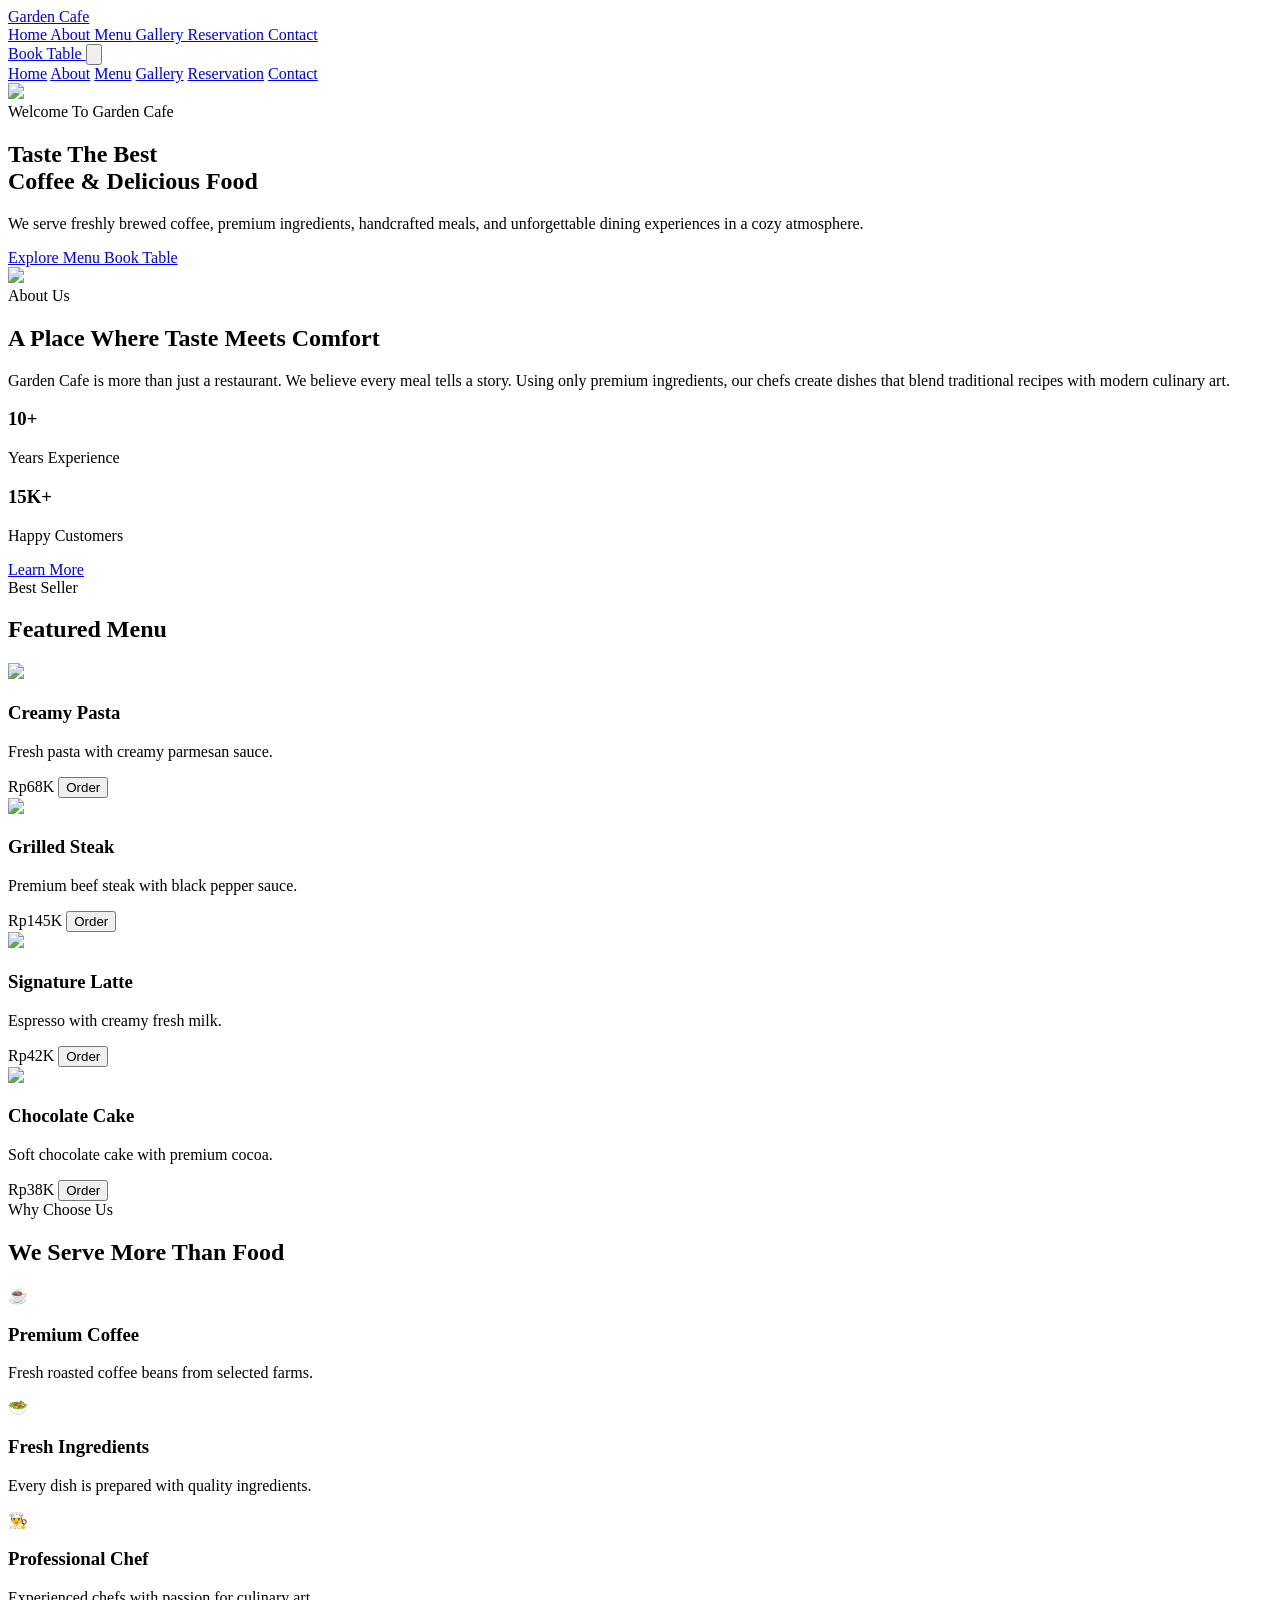
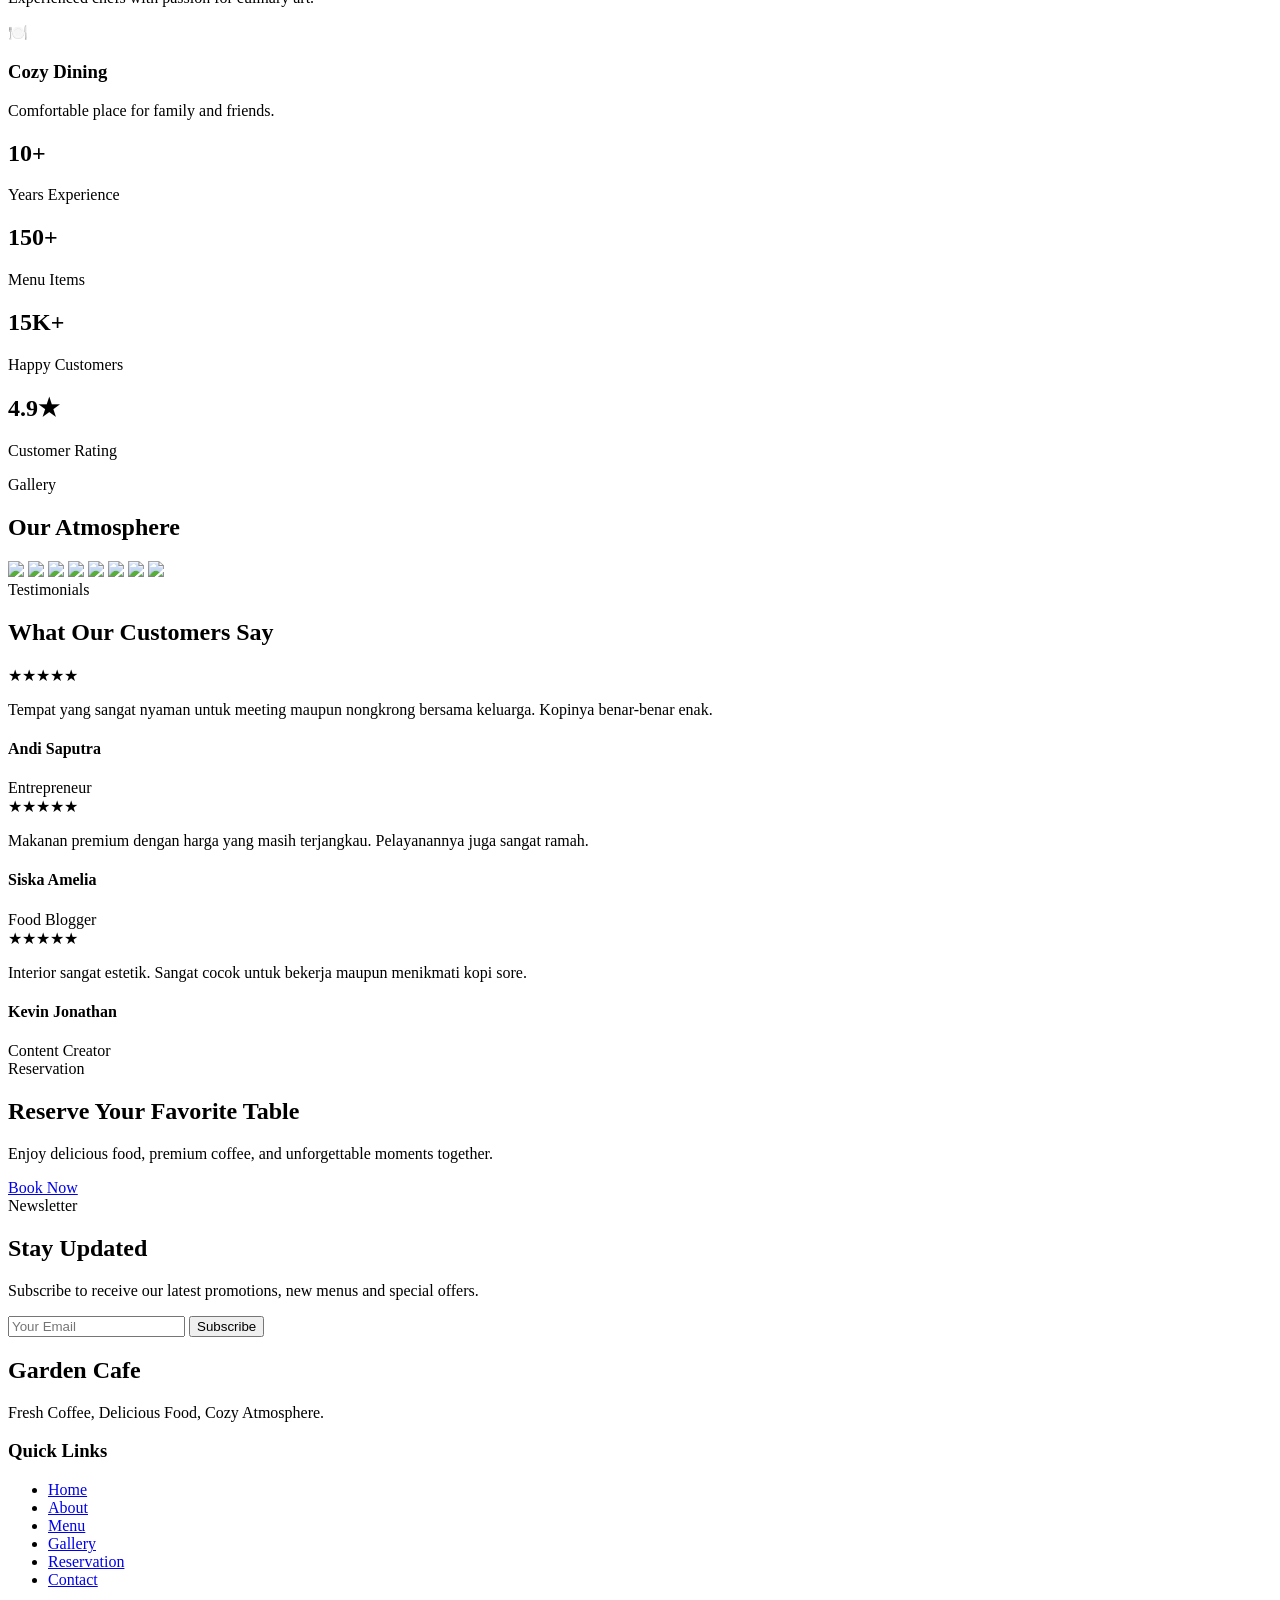
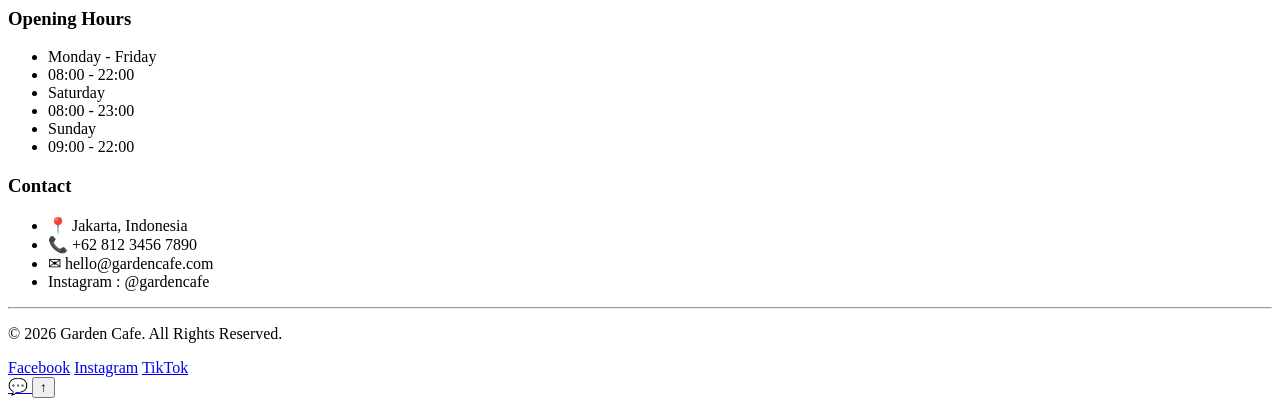
==== index.html @ 98a77467 "first commit" ====
<!DOCTYPE html>
<html lang="en">

<head>
    <meta charset="UTF-8">
    <meta name="viewport" content="width=device-width, initial-scale=1.0">

    <title>Garden Cafe | Restaurant & Coffee</title>

    <meta name="description"
        content="Garden Cafe - Fresh Coffee, Delicious Food, Cozy Atmosphere">

    <link rel="icon" href="favicon.ico">

    <!-- Tailwind CSS -->
    <script src="https://cdn.tailwindcss.com"></script>

    <script>
        tailwind.config = {
            theme: {
                extend: {
                    colors: {
                        primary: '#3B2F2F',
                        secondary: '#C49B66',
                        light: '#FFF8F0',
                        dark: '#1B1B1B'
                    }
                }
            }
        }
    </script>

    <!-- Google Font -->
    <link rel="preconnect" href="https://fonts.googleapis.com">

    <link rel="preconnect" href="https://fonts.gstatic.com" crossorigin>

    <link href="https://fonts.googleapis.com/css2?family=Poppins:wght@300;400;500;600;700;800&display=swap"
        rel="stylesheet">

    <!-- Custom CSS -->
    <link rel="stylesheet" href="assets/css/style.css">

</head>

<body class="font-[Poppins] bg-light">

    <!-- ========================= -->
    <!-- Navbar -->
    <!-- ========================= -->

    <header id="navbar"
        class="fixed top-0 left-0 w-full z-50 duration-300">

        <div
            class="max-w-7xl mx-auto px-6">

            <div
                class="flex items-center justify-between h-20">

                <a href="index.html"
                    class="text-3xl font-bold text-white">

                    Garden Cafe

                </a>

                <nav
                    class="hidden lg:flex gap-10 text-white font-medium">

                    <a href="index.html" class="hover:text-secondary duration-300">
                        Home
                    </a>

                    <a href="about.html" class="hover:text-secondary duration-300">
                        About
                    </a>

                    <a href="menu.html" class="hover:text-secondary duration-300">
                        Menu
                    </a>

                    <a href="gallery.html" class="hover:text-secondary duration-300">
                        Gallery
                    </a>

                    <a href="reservation.html" class="hover:text-secondary duration-300">
                        Reservation
                    </a>

                    <a href="contact.html" class="hover:text-secondary duration-300">
                        Contact
                    </a>

                </nav>

                <a href="reservation.html"
                    class="hidden lg:block bg-secondary text-white px-6 py-3 rounded-full hover:scale-105 duration-300">

                    Book Table

                </a>

                <!-- Mobile Button -->

                <button id="menuButton"
                    class="lg:hidden text-white">

                    <svg xmlns="http://www.w3.org/2000/svg"
                        class="w-8 h-8"
                        fill="none"
                        viewBox="0 0 24 24"
                        stroke="currentColor">

                        <path stroke-linecap="round"
                            stroke-linejoin="round"
                            stroke-width="2"
                            d="M4 6h16M4 12h16M4 18h16" />

                    </svg>

                </button>

            </div>

        </div>

        <!-- Mobile Menu -->

        <div id="mobileMenu"
            class="hidden bg-white shadow-lg">

            <div class="flex flex-col p-6 gap-5">

                <a href="index.html">Home</a>

                <a href="about.html">About</a>

                <a href="menu.html">Menu</a>

                <a href="gallery.html">Gallery</a>

                <a href="reservation.html">Reservation</a>

                <a href="contact.html">Contact</a>

            </div>

        </div>

    </header>

    <!-- ========================= -->
    <!-- Hero -->
    <!-- ========================= -->

    <section
        class="relative h-screen">

        <img
            src="assets/images/hero.jpg"
            class="absolute inset-0 w-full h-full object-cover">

        <div
            class="absolute inset-0 bg-black/60">

        </div>

        <div
            class="relative h-full max-w-7xl mx-auto px-6 flex items-center">

            <div
                class="max-w-3xl">

                <span
                    class="uppercase tracking-[5px] text-secondary">

                    Welcome To Garden Cafe

                </span>

                <h1
                    class="text-6xl lg:text-7xl text-white font-bold mt-5 leading-tight">

                    Taste The Best
                    <br>

                    Coffee &
                    Delicious Food

                </h1>

                <p
                    class="text-gray-300 mt-8 text-lg leading-8">

                    We serve freshly brewed coffee,
                    premium ingredients,
                    handcrafted meals,
                    and unforgettable dining experiences
                    in a cozy atmosphere.

                </p>

                <div
                    class="flex flex-wrap gap-5 mt-10">

                    <a href="menu.html"
                        class="bg-secondary px-8 py-4 rounded-full text-white font-semibold hover:scale-105 duration-300">

                        Explore Menu

                    </a>

                    <a href="reservation.html"
                        class="border border-white px-8 py-4 rounded-full text-white hover:bg-white hover:text-black duration-300">

                        Book Table

                    </a>

                </div>

            </div>

        </div>

    </section>

    <!-- ========================= -->
    <!-- About -->
    <!-- ========================= -->

    <section
        class="py-24 bg-white">

        <div
            class="max-w-7xl mx-auto px-6">

            <div
                class="grid lg:grid-cols-2 gap-16 items-center">

                <div>

                    <img
                        src="assets/images/about.jpg"
                        class="rounded-3xl shadow-xl">

                </div>

                <div>

                    <span
                        class="text-secondary uppercase tracking-[4px]">

                        About Us

                    </span>

                    <h2
                        class="text-5xl font-bold mt-4">

                        A Place Where
                        Taste Meets
                        Comfort

                    </h2>

                    <p
                        class="text-gray-600 mt-8 leading-8">

                        Garden Cafe is more than just
                        a restaurant.

                        We believe every meal tells
                        a story.

                        Using only premium ingredients,
                        our chefs create dishes
                        that blend traditional recipes
                        with modern culinary art.

                    </p>

                    <div
                        class="grid grid-cols-2 gap-8 mt-12">

                        <div>

                            <h3
                                class="text-5xl font-bold text-secondary">

                                10+

                            </h3>

                            <p
                                class="mt-2 text-gray-600">

                                Years Experience

                            </p>

                        </div>

                        <div>

                            <h3
                                class="text-5xl font-bold text-secondary">

                                15K+

                            </h3>

                            <p
                                class="mt-2 text-gray-600">

                                Happy Customers

                            </p>

                        </div>

                    </div>

                    <a href="about.html"
                        class="inline-block mt-12 bg-primary text-white px-8 py-4 rounded-full">

                        Learn More

                    </a>

                </div>

            </div>

        </div>

    </section>

    <!-- ========================= -->
    <!-- Featured Menu -->
    <!-- ========================= -->

    <section
        class="py-24 bg-light">

        <div
            class="max-w-7xl mx-auto px-6">

            <div
                class="text-center">

                <span
                    class="text-secondary uppercase tracking-[5px]">

                    Best Seller

                </span>

                <h2
                    class="text-5xl font-bold mt-4">

                    Featured Menu

                </h2>

            </div>

            <div
                class="grid md:grid-cols-2 lg:grid-cols-4 gap-8 mt-20">

                <!-- Card -->

                <div
                    class="bg-white rounded-3xl overflow-hidden shadow-lg hover:-translate-y-2 duration-300">

                    <img
                        src="assets/images/food/food1.jpg"
                        class="h-64 w-full object-cover">

                    <div class="p-6">

                        <h3 class="text-2xl font-semibold">

                            Creamy Pasta

                        </h3>

                        <p class="text-gray-500 mt-3">

                            Fresh pasta with creamy parmesan sauce.

                        </p>

                        <div
                            class="flex justify-between items-center mt-6">

                            <span
                                class="text-secondary text-2xl font-bold">

                                Rp68K

                            </span>

                            <button
                                class="bg-primary text-white px-5 py-2 rounded-full">

                                Order

                            </button>

                        </div>

                    </div>

                </div>
                                <!-- Card 2 -->

                <div
                    class="bg-white rounded-3xl overflow-hidden shadow-lg hover:-translate-y-2 duration-300">

                    <img
                        src="assets/images/food/food2.jpg"
                        class="h-64 w-full object-cover">

                    <div class="p-6">

                        <h3 class="text-2xl font-semibold">
                            Grilled Steak
                        </h3>

                        <p class="text-gray-500 mt-3">
                            Premium beef steak with black pepper sauce.
                        </p>

                        <div class="flex justify-between items-center mt-6">

                            <span class="text-secondary text-2xl font-bold">
                                Rp145K
                            </span>

                            <button
                                class="bg-primary text-white px-5 py-2 rounded-full">
                                Order
                            </button>

                        </div>

                    </div>

                </div>

                <!-- Card 3 -->

                <div
                    class="bg-white rounded-3xl overflow-hidden shadow-lg hover:-translate-y-2 duration-300">

                    <img
                        src="assets/images/coffee/coffee1.jpg"
                        class="h-64 w-full object-cover">

                    <div class="p-6">

                        <h3 class="text-2xl font-semibold">
                            Signature Latte
                        </h3>

                        <p class="text-gray-500 mt-3">
                            Espresso with creamy fresh milk.
                        </p>

                        <div class="flex justify-between items-center mt-6">

                            <span class="text-secondary text-2xl font-bold">
                                Rp42K
                            </span>

                            <button
                                class="bg-primary text-white px-5 py-2 rounded-full">
                                Order
                            </button>

                        </div>

                    </div>

                </div>

                <!-- Card 4 -->

                <div
                    class="bg-white rounded-3xl overflow-hidden shadow-lg hover:-translate-y-2 duration-300">

                    <img
                        src="assets/images/dessert/dessert1.jpg"
                        class="h-64 w-full object-cover">

                    <div class="p-6">

                        <h3 class="text-2xl font-semibold">
                            Chocolate Cake
                        </h3>

                        <p class="text-gray-500 mt-3">
                            Soft chocolate cake with premium cocoa.
                        </p>

                        <div class="flex justify-between items-center mt-6">

                            <span class="text-secondary text-2xl font-bold">
                                Rp38K
                            </span>

                            <button
                                class="bg-primary text-white px-5 py-2 rounded-full">
                                Order
                            </button>

                        </div>

                    </div>

                </div>

            </div>

        </div>

    </section>

    <!-- ========================== -->
    <!-- Why Choose Us -->
    <!-- ========================== -->

    <section class="py-24 bg-white">

        <div class="max-w-7xl mx-auto px-6">

            <div class="text-center">

                <span class="text-secondary uppercase tracking-[5px]">
                    Why Choose Us
                </span>

                <h2 class="text-5xl font-bold mt-4">
                    We Serve More Than Food
                </h2>

            </div>

            <div class="grid md:grid-cols-2 lg:grid-cols-4 gap-8 mt-20">

                <div class="text-center p-8 rounded-3xl shadow-lg">

                    <div class="text-6xl">
                        ☕
                    </div>

                    <h3 class="text-2xl font-semibold mt-6">
                        Premium Coffee
                    </h3>

                    <p class="text-gray-600 mt-4">
                        Fresh roasted coffee beans from selected farms.
                    </p>

                </div>

                <div class="text-center p-8 rounded-3xl shadow-lg">

                    <div class="text-6xl">
                        🥗
                    </div>

                    <h3 class="text-2xl font-semibold mt-6">
                        Fresh Ingredients
                    </h3>

                    <p class="text-gray-600 mt-4">
                        Every dish is prepared with quality ingredients.
                    </p>

                </div>

                <div class="text-center p-8 rounded-3xl shadow-lg">

                    <div class="text-6xl">
                        👨‍🍳
                    </div>

                    <h3 class="text-2xl font-semibold mt-6">
                        Professional Chef
                    </h3>

                    <p class="text-gray-600 mt-4">
                        Experienced chefs with passion for culinary art.
                    </p>

                </div>

                <div class="text-center p-8 rounded-3xl shadow-lg">

                    <div class="text-6xl">
                        🍽️
                    </div>

                    <h3 class="text-2xl font-semibold mt-6">
                        Cozy Dining
                    </h3>

                    <p class="text-gray-600 mt-4">
                        Comfortable place for family and friends.
                    </p>

                </div>

            </div>

        </div>

    </section>

    <!-- ========================== -->
    <!-- Counter -->
    <!-- ========================== -->

    <section class="bg-primary py-24">

        <div class="max-w-7xl mx-auto px-6">

            <div class="grid grid-cols-2 lg:grid-cols-4 gap-10 text-center">

                <div>

                    <h2 class="text-5xl font-bold text-secondary">
                        10+
                    </h2>

                    <p class="text-white mt-4">
                        Years Experience
                    </p>

                </div>

                <div>

                    <h2 class="text-5xl font-bold text-secondary">
                        150+
                    </h2>

                    <p class="text-white mt-4">
                        Menu Items
                    </p>

                </div>

                <div>

                    <h2 class="text-5xl font-bold text-secondary">
                        15K+
                    </h2>

                    <p class="text-white mt-4">
                        Happy Customers
                    </p>

                </div>

                <div>

                    <h2 class="text-5xl font-bold text-secondary">
                        4.9★
                    </h2>

                    <p class="text-white mt-4">
                        Customer Rating
                    </p>

                </div>

            </div>

        </div>

    </section>

    <!-- ========================== -->
    <!-- Gallery -->
    <!-- ========================== -->

    <section class="py-24 bg-light">

        <div class="max-w-7xl mx-auto px-6">

            <div class="text-center">

                <span class="text-secondary uppercase tracking-[5px]">
                    Gallery
                </span>

                <h2 class="text-5xl font-bold mt-4">
                    Our Atmosphere
                </h2>

            </div>

            <div class="grid grid-cols-2 lg:grid-cols-4 gap-5 mt-20">

                <img src="assets/images/gallery/1.jpg" class="rounded-3xl h-72 w-full object-cover">

                <img src="assets/images/gallery/2.jpg" class="rounded-3xl h-72 w-full object-cover">

                <img src="assets/images/gallery/3.jpg" class="rounded-3xl h-72 w-full object-cover">

                <img src="assets/images/gallery/4.jpg" class="rounded-3xl h-72 w-full object-cover">

                <img src="assets/images/gallery/5.jpg" class="rounded-3xl h-72 w-full object-cover">

                <img src="assets/images/gallery/6.jpg" class="rounded-3xl h-72 w-full object-cover">

                <img src="assets/images/gallery/7.jpg" class="rounded-3xl h-72 w-full object-cover">

                <img src="assets/images/gallery/8.jpg" class="rounded-3xl h-72 w-full object-cover">

            </div>

        </div>

    </section>

        <!-- ========================== -->
    <!-- Testimonials -->
    <!-- ========================== -->

    <section class="py-24 bg-white">

        <div class="max-w-7xl mx-auto px-6">

            <div class="text-center">

                <span class="text-secondary uppercase tracking-[5px]">
                    Testimonials
                </span>

                <h2 class="text-5xl font-bold mt-4">
                    What Our Customers Say
                </h2>

            </div>

            <div class="grid lg:grid-cols-3 gap-8 mt-20">

                <!-- Testimonial 1 -->

                <div class="bg-light p-8 rounded-3xl shadow-lg">

                    <div class="text-secondary text-2xl">
                        ★★★★★
                    </div>

                    <p class="text-gray-600 mt-6 leading-8">

                        Tempat yang sangat nyaman untuk meeting maupun
                        nongkrong bersama keluarga.
                        Kopinya benar-benar enak.

                    </p>

                    <div class="mt-8">

                        <h4 class="font-semibold text-xl">
                            Andi Saputra
                        </h4>

                        <span class="text-gray-500">
                            Entrepreneur
                        </span>

                    </div>

                </div>

                <!-- Testimonial 2 -->

                <div class="bg-light p-8 rounded-3xl shadow-lg">

                    <div class="text-secondary text-2xl">
                        ★★★★★
                    </div>

                    <p class="text-gray-600 mt-6 leading-8">

                        Makanan premium dengan harga yang masih
                        terjangkau.
                        Pelayanannya juga sangat ramah.

                    </p>

                    <div class="mt-8">

                        <h4 class="font-semibold text-xl">
                            Siska Amelia
                        </h4>

                        <span class="text-gray-500">
                            Food Blogger
                        </span>

                    </div>

                </div>

                <!-- Testimonial 3 -->

                <div class="bg-light p-8 rounded-3xl shadow-lg">

                    <div class="text-secondary text-2xl">
                        ★★★★★
                    </div>

                    <p class="text-gray-600 mt-6 leading-8">

                        Interior sangat estetik.
                        Sangat cocok untuk bekerja maupun
                        menikmati kopi sore.

                    </p>

                    <div class="mt-8">

                        <h4 class="font-semibold text-xl">
                            Kevin Jonathan
                        </h4>

                        <span class="text-gray-500">
                            Content Creator
                        </span>

                    </div>

                </div>

            </div>

        </div>

    </section>

    <!-- ========================== -->
    <!-- Reservation CTA -->
    <!-- ========================== -->

    <section class="py-24 bg-primary">

        <div class="max-w-5xl mx-auto px-6 text-center">

            <span class="uppercase tracking-[5px] text-secondary">

                Reservation

            </span>

            <h2 class="text-5xl text-white font-bold mt-5">

                Reserve Your Favorite Table

            </h2>

            <p class="text-gray-300 mt-8 leading-8">

                Enjoy delicious food, premium coffee,
                and unforgettable moments together.

            </p>

            <a href="reservation.html"

                class="inline-block mt-10 bg-secondary px-10 py-4 rounded-full text-white font-semibold hover:scale-105 duration-300">

                Book Now

            </a>

        </div>

    </section>

    <!-- ========================== -->
    <!-- Newsletter -->
    <!-- ========================== -->

    <section class="py-24 bg-light">

        <div class="max-w-4xl mx-auto px-6 text-center">

            <span class="uppercase tracking-[5px] text-secondary">

                Newsletter

            </span>

            <h2 class="text-5xl font-bold mt-5">

                Stay Updated

            </h2>

            <p class="text-gray-600 mt-6">

                Subscribe to receive our latest promotions,
                new menus and special offers.

            </p>

            <form class="flex flex-col md:flex-row gap-5 mt-12">

                <input

                    type="email"

                    placeholder="Your Email"

                    class="flex-1 p-5 rounded-full border outline-none">

                <button

                    class="bg-primary text-white px-10 rounded-full">

                    Subscribe

                </button>

            </form>

        </div>

    </section>

    <!-- ========================== -->
    <!-- Footer -->
    <!-- ========================== -->

    <footer class="bg-dark text-gray-300">

        <div class="max-w-7xl mx-auto px-6 py-20">

            <div class="grid md:grid-cols-2 lg:grid-cols-4 gap-12">

                <!-- Logo -->

                <div>

                    <h2 class="text-3xl font-bold text-white">

                        Garden Cafe

                    </h2>

                    <p class="mt-6 leading-8">

                        Fresh Coffee,
                        Delicious Food,
                        Cozy Atmosphere.

                    </p>

                </div>

                <!-- Menu -->

                <div>

                    <h3 class="text-white text-xl font-semibold mb-6">

                        Quick Links

                    </h3>

                    <ul class="space-y-3">

                        <li><a href="index.html" class="hover:text-secondary">Home</a></li>

                        <li><a href="about.html" class="hover:text-secondary">About</a></li>

                        <li><a href="menu.html" class="hover:text-secondary">Menu</a></li>

                        <li><a href="gallery.html" class="hover:text-secondary">Gallery</a></li>

                        <li><a href="reservation.html" class="hover:text-secondary">Reservation</a></li>

                        <li><a href="contact.html" class="hover:text-secondary">Contact</a></li>

                    </ul>

                </div>

                <!-- Hours -->

                <div>

                    <h3 class="text-white text-xl font-semibold mb-6">

                        Opening Hours

                    </h3>

                    <ul class="space-y-3">

                        <li>Monday - Friday</li>

                        <li>08:00 - 22:00</li>

                        <li>Saturday</li>

                        <li>08:00 - 23:00</li>

                        <li>Sunday</li>

                        <li>09:00 - 22:00</li>

                    </ul>

                </div>

                <!-- Contact -->

                <div>

                    <h3 class="text-white text-xl font-semibold mb-6">

                        Contact

                    </h3>

                    <ul class="space-y-3">

                        <li>📍 Jakarta, Indonesia</li>

                        <li>📞 +62 812 3456 7890</li>

                        <li>✉ hello@gardencafe.com</li>

                        <li>Instagram : @gardencafe</li>

                    </ul>

                </div>

            </div>

            <hr class="border-gray-700 my-10">

            <div class="flex flex-col md:flex-row justify-between items-center">

                <p>

                    © 2026 Garden Cafe.
                    All Rights Reserved.

                </p>

                <div class="flex gap-5 mt-5 md:mt-0">

                    <a href="#">Facebook</a>

                    <a href="#">Instagram</a>

                    <a href="#">TikTok</a>

                </div>

            </div>

        </div>

    </footer>

    <!-- ========================== -->
    <!-- Floating WhatsApp -->
    <!-- ========================== -->

    <a href="#"

        class="fixed bottom-24 right-6 bg-green-500 w-14 h-14 rounded-full flex items-center justify-center text-white text-2xl shadow-lg hover:scale-110 duration-300">

        💬

    </a>

    <!-- ========================== -->
    <!-- Back To Top -->
    <!-- ========================== -->

    <button id="topButton"

        class="fixed bottom-6 right-6 bg-secondary text-white w-14 h-14 rounded-full shadow-lg hidden">

        ↑

    </button>

    <!-- Main JS -->

    <script src="assets/js/main.js"></script>

</body>

</html>
---- assets/css/style.css ----
/* ==========================================================
   Garden Cafe
   Author : ChatGPT
   Version : 1.0
========================================================== */

/* =============================
   Global
============================= */

html{
    scroll-behavior:smooth;
}

body{
    overflow-x:hidden;
}

/* =============================
   Selection
============================= */

::selection{
    background:#C49B66;
    color:#fff;
}

/* =============================
   Scrollbar
============================= */

::-webkit-scrollbar{
    width:10px;
}

::-webkit-scrollbar-track{
    background:#f3f3f3;
}

::-webkit-scrollbar-thumb{
    background:#C49B66;
    border-radius:20px;
}

::-webkit-scrollbar-thumb:hover{
    background:#9f7849;
}

/* =============================
   Navbar
============================= */

#navbar{

    transition:.35s ease;

}

.navbar-scrolled{

    background:#ffffff;

    box-shadow:0 5px 20px rgba(0,0,0,.08);

}

.navbar-scrolled a{

    color:#222 !important;

}

.navbar-scrolled #menuButton{

    color:#222;

}

/* =============================
   Hero Image
============================= */

section:first-of-type img{

    animation:zoomHero 12s linear infinite alternate;

}

@keyframes zoomHero{

    from{

        transform:scale(1);

    }

    to{

        transform:scale(1.08);

    }

}

/* =============================
   Button Hover
============================= */

button,
a{

    transition:.3s;

}

button:hover{

    cursor:pointer;

}

/* =============================
   Card
============================= */

.shadow-lg{

    transition:.35s;

}

.shadow-lg:hover{

    box-shadow:0 20px 45px rgba(0,0,0,.15);

}

/* =============================
   Gallery
============================= */

.gallery img{

    transition:.35s;

}

.gallery img:hover{

    transform:scale(1.06);

}

/* =============================
   Fade Up
============================= */

.fade-up{

    opacity:0;

    transform:translateY(40px);

    transition:.8s;

}

.fade-up.show{

    opacity:1;

    transform:translateY(0);

}

/* =============================
   Floating Button
============================= */

.fixed{

    transition:.3s;

}

/* =============================
   WhatsApp
============================= */

.fixed:hover{

    transform:translateY(-4px);

}

/* =============================
   Footer Link
============================= */

footer a{

    transition:.3s;

}

footer a:hover{

    color:#C49B66;

}

/* =============================
   Input
============================= */

input,
textarea,
select{

    transition:.25s;

}

input:focus,
textarea:focus{

    border-color:#C49B66;

    box-shadow:0 0 0 3px rgba(196,155,102,.2);

}

/* =============================
   Card Image
============================= */

.rounded-3xl img{

    transition:.4s;

}

.rounded-3xl:hover img{

    transform:scale(1.08);

}

/* =============================
   Overlay
============================= */

.overlay{

    position:absolute;

    inset:0;

    background:rgba(0,0,0,.45);

}

/* =============================
   Utility
============================= */

.text-shadow{

    text-shadow:0 4px 12px rgba(0,0,0,.4);

}

.section-title{

    font-size:48px;

    font-weight:700;

}

.section-subtitle{

    color:#C49B66;

    text-transform:uppercase;

    letter-spacing:4px;

}

/* =============================
   Image Radius
============================= */

img{

    user-select:none;

}

/* =============================
   Responsive
============================= */

@media(max-width:1024px){

    .section-title{

        font-size:38px;

    }

}

@media(max-width:768px){

    .section-title{

        font-size:32px;

    }

}

@media(max-width:640px){

    .section-title{

        font-size:28px;

    }

}
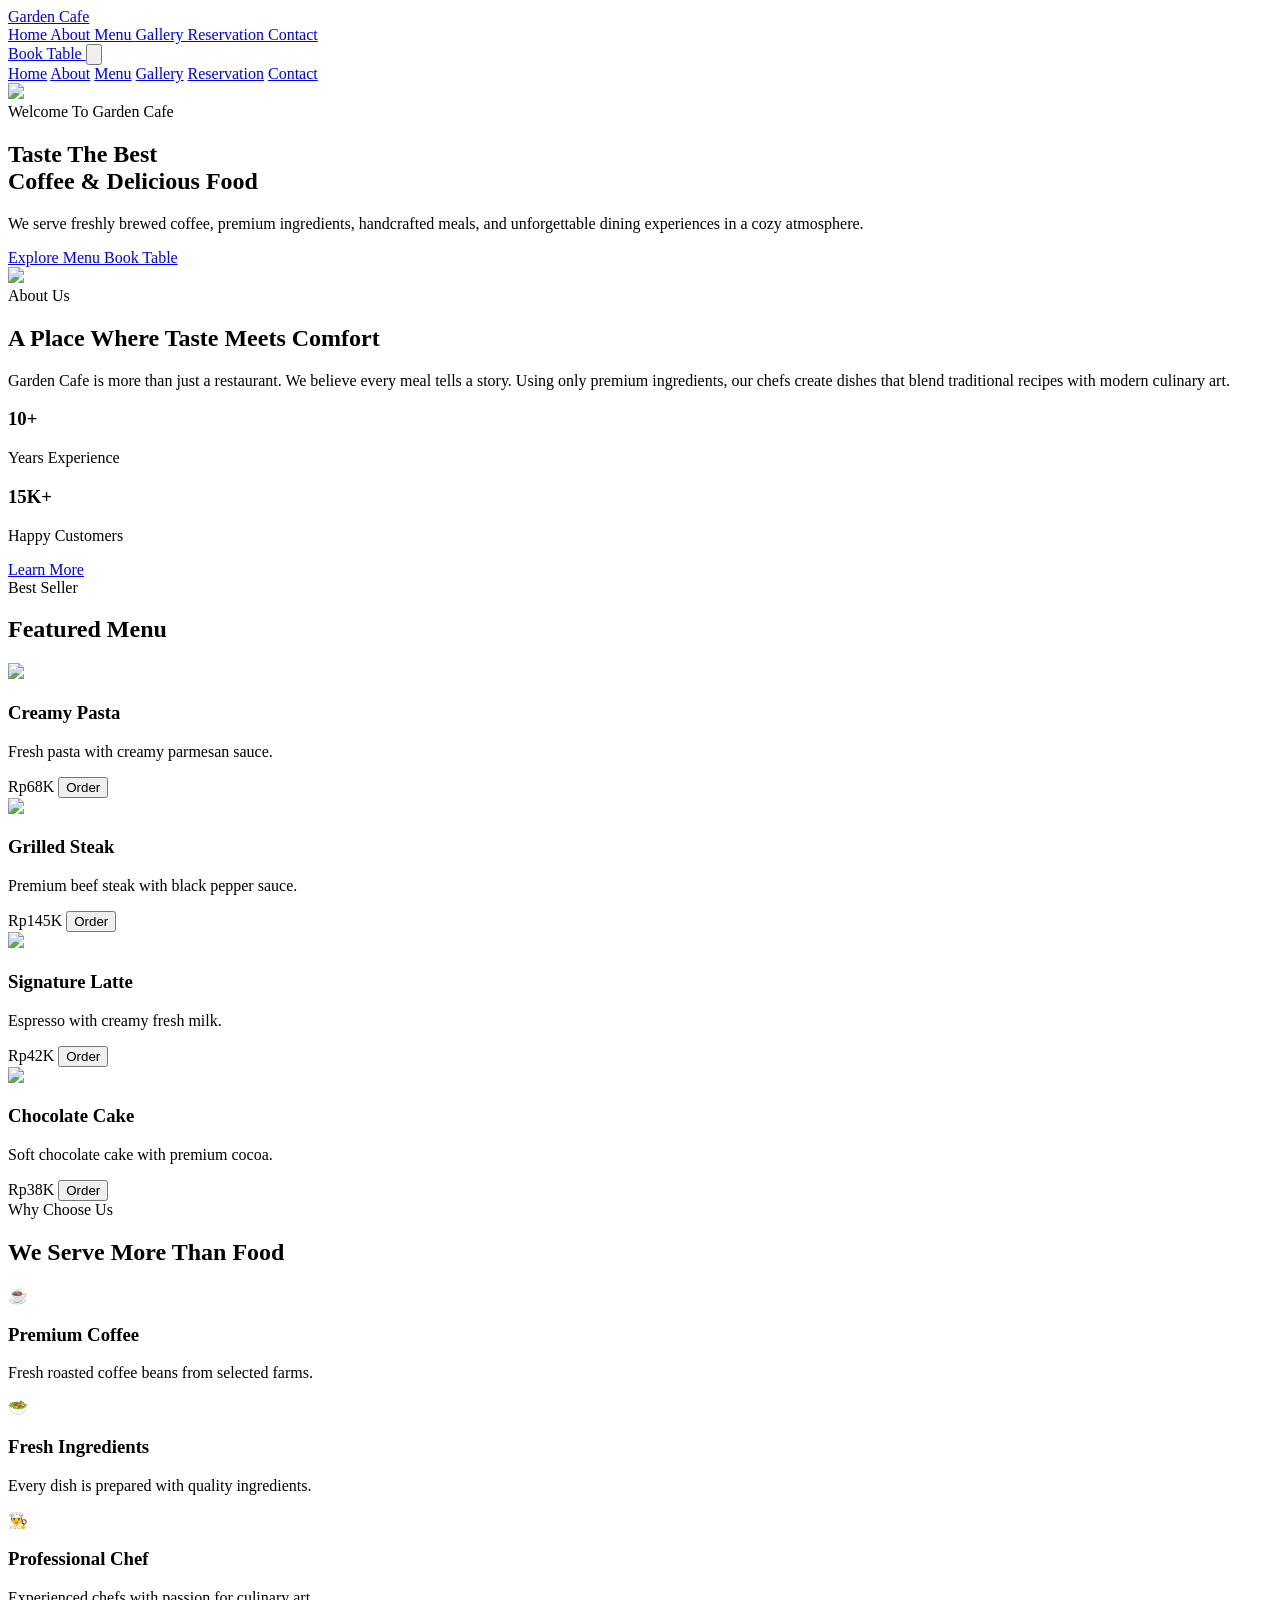
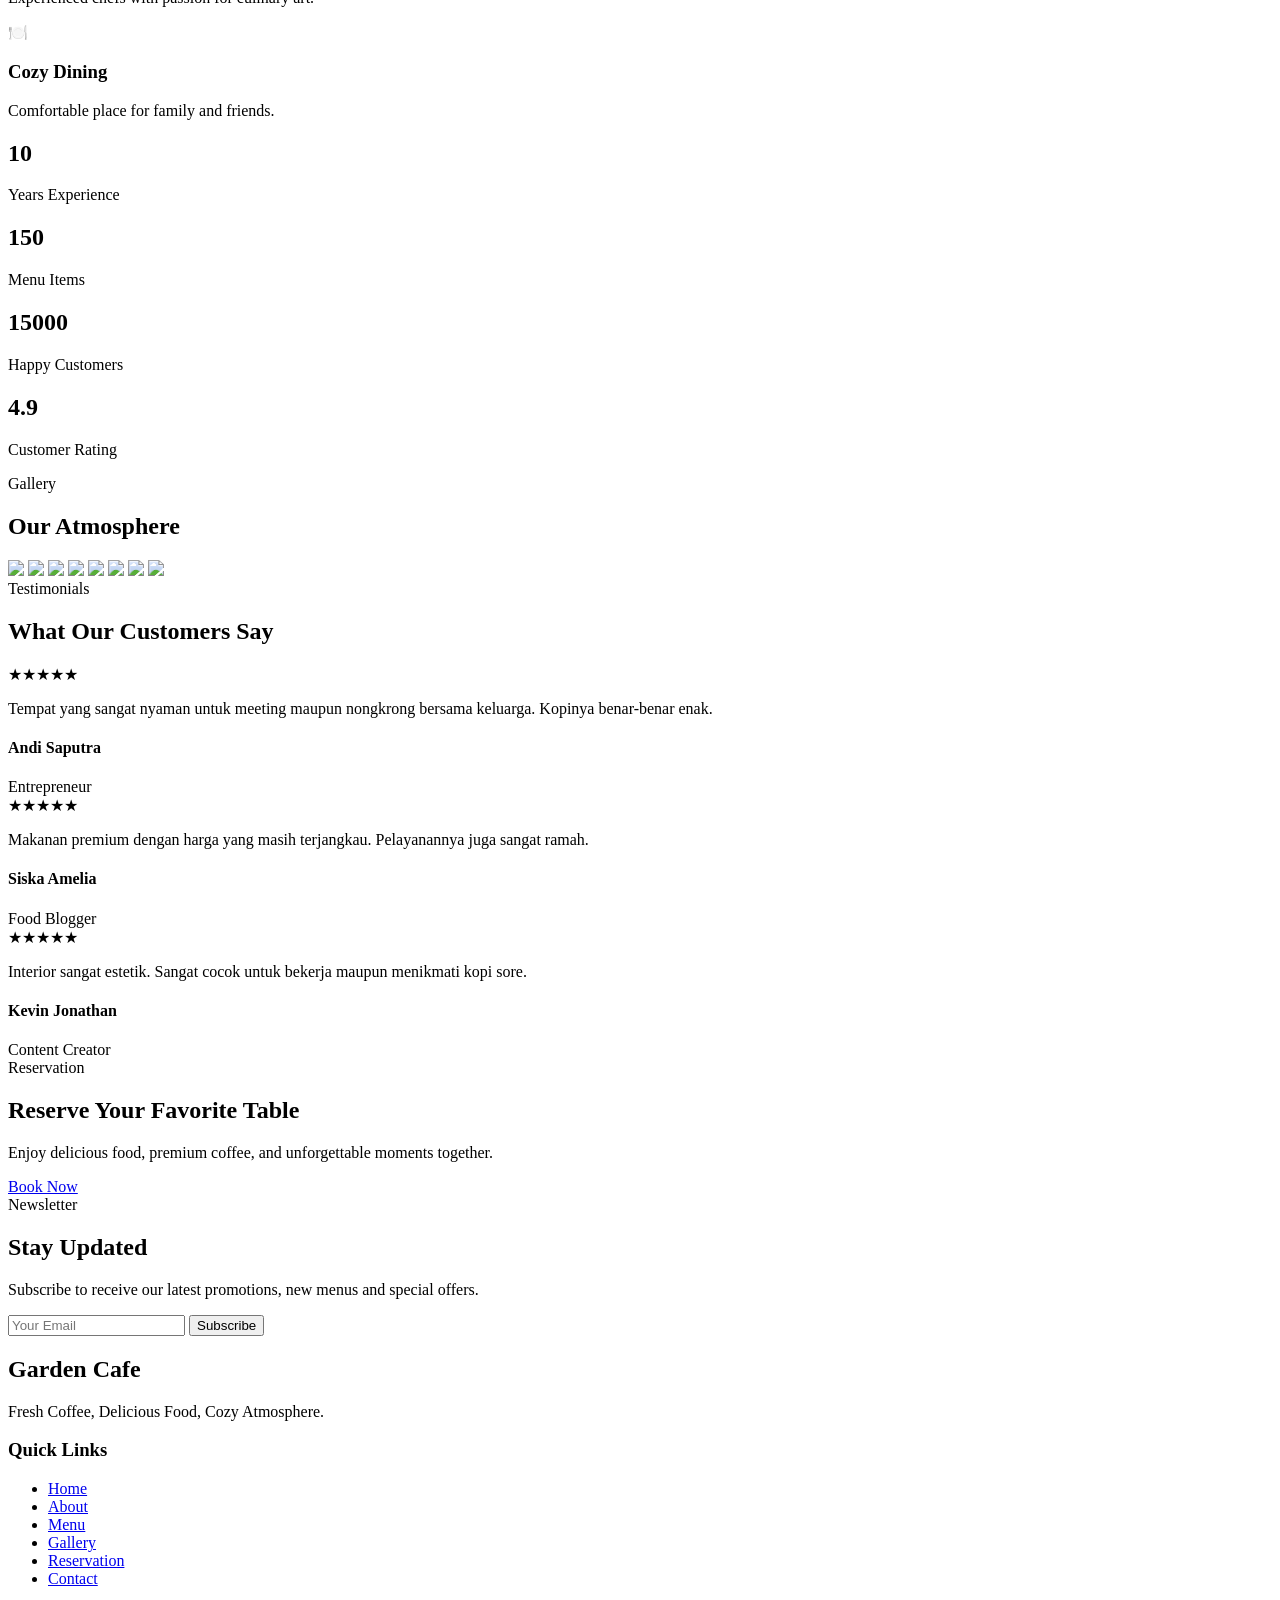
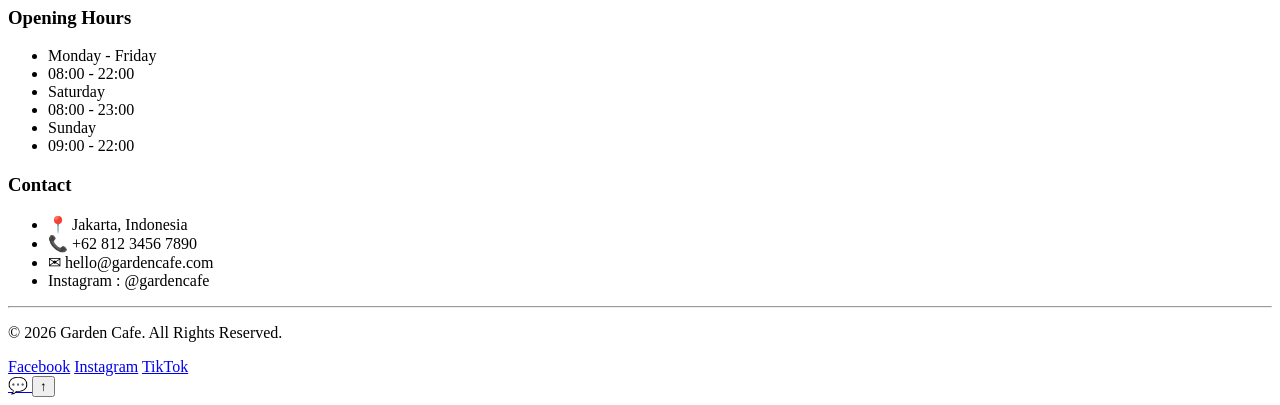
==== commit c457422a: "adding galerry grid + about" ====
--- a/index.html
+++ b/index.html
@@ -632,8 +632,12 @@
 
                 <div>
 
-                    <h2 class="text-5xl font-bold text-secondary">
-                        10+
+                    <h2
+                        class="text-5xl font-bold text-secondary"
+                        data-counter="10">
+
+                        0
+
                     </h2>
 
                     <p class="text-white mt-4">
@@ -644,8 +648,12 @@
 
                 <div>
 
-                    <h2 class="text-5xl font-bold text-secondary">
-                        150+
+                    <h2
+                        class="text-5xl font-bold text-secondary"
+                        data-counter="150">
+
+                        0
+
                     </h2>
 
                     <p class="text-white mt-4">
@@ -656,8 +664,12 @@
 
                 <div>
 
-                    <h2 class="text-5xl font-bold text-secondary">
-                        15K+
+                    <h2
+                        class="text-5xl font-bold text-secondary"
+                        data-counter="15000">
+
+                        0
+
                     </h2>
 
                     <p class="text-white mt-4">
@@ -668,8 +680,12 @@
 
                 <div>
 
-                    <h2 class="text-5xl font-bold text-secondary">
-                        4.9★
+                    <h2
+                        class="text-5xl font-bold text-secondary"
+                        data-counter="4.9">
+
+                        0
+
                     </h2>
 
                     <p class="text-white mt-4">
@@ -704,7 +720,7 @@
 
             </div>
 
-            <div class="grid grid-cols-2 lg:grid-cols-4 gap-5 mt-20">
+            <div class="gallery grid grid-cols-2 lg:grid-cols-4 gap-5 mt-20">
 
                 <img src="assets/images/gallery/1.jpg" class="rounded-3xl h-72 w-full object-cover">
 
